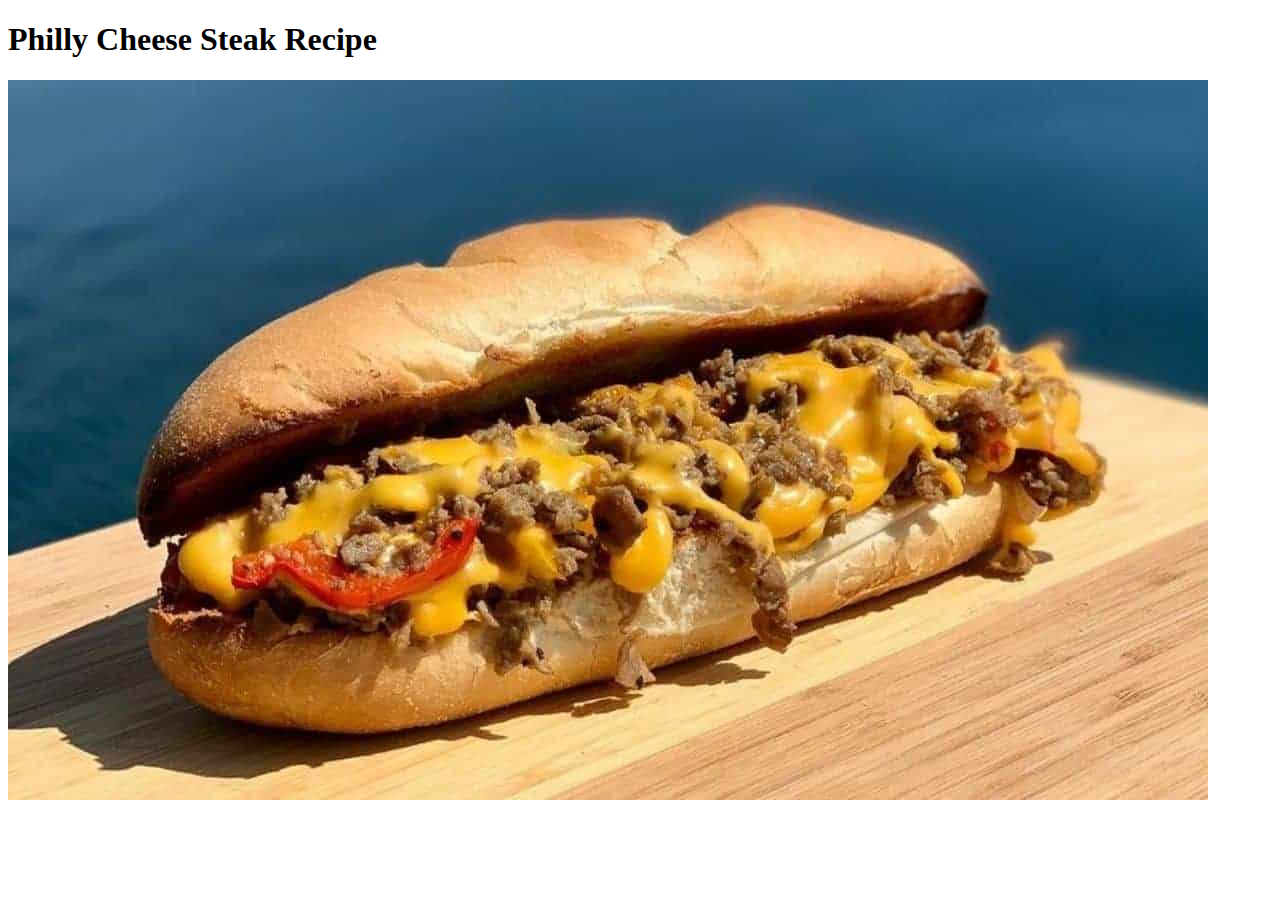
==== recipes/cheesesteak.html @ d9d8cd27 "Created index, readme, recipes page, first recipe page, image folder" ====
<!DOCTYPE html>
<html lang="en">
    <head>
        <meta charset="utf-8">
        <title>Philly Cheese Steak Recipe</title>
    </head>
    <body>
        <h1>Philly Cheese Steak Recipe</h1>
        <img src="../images/cheesesteak.jpeg">
    </body>
</html>
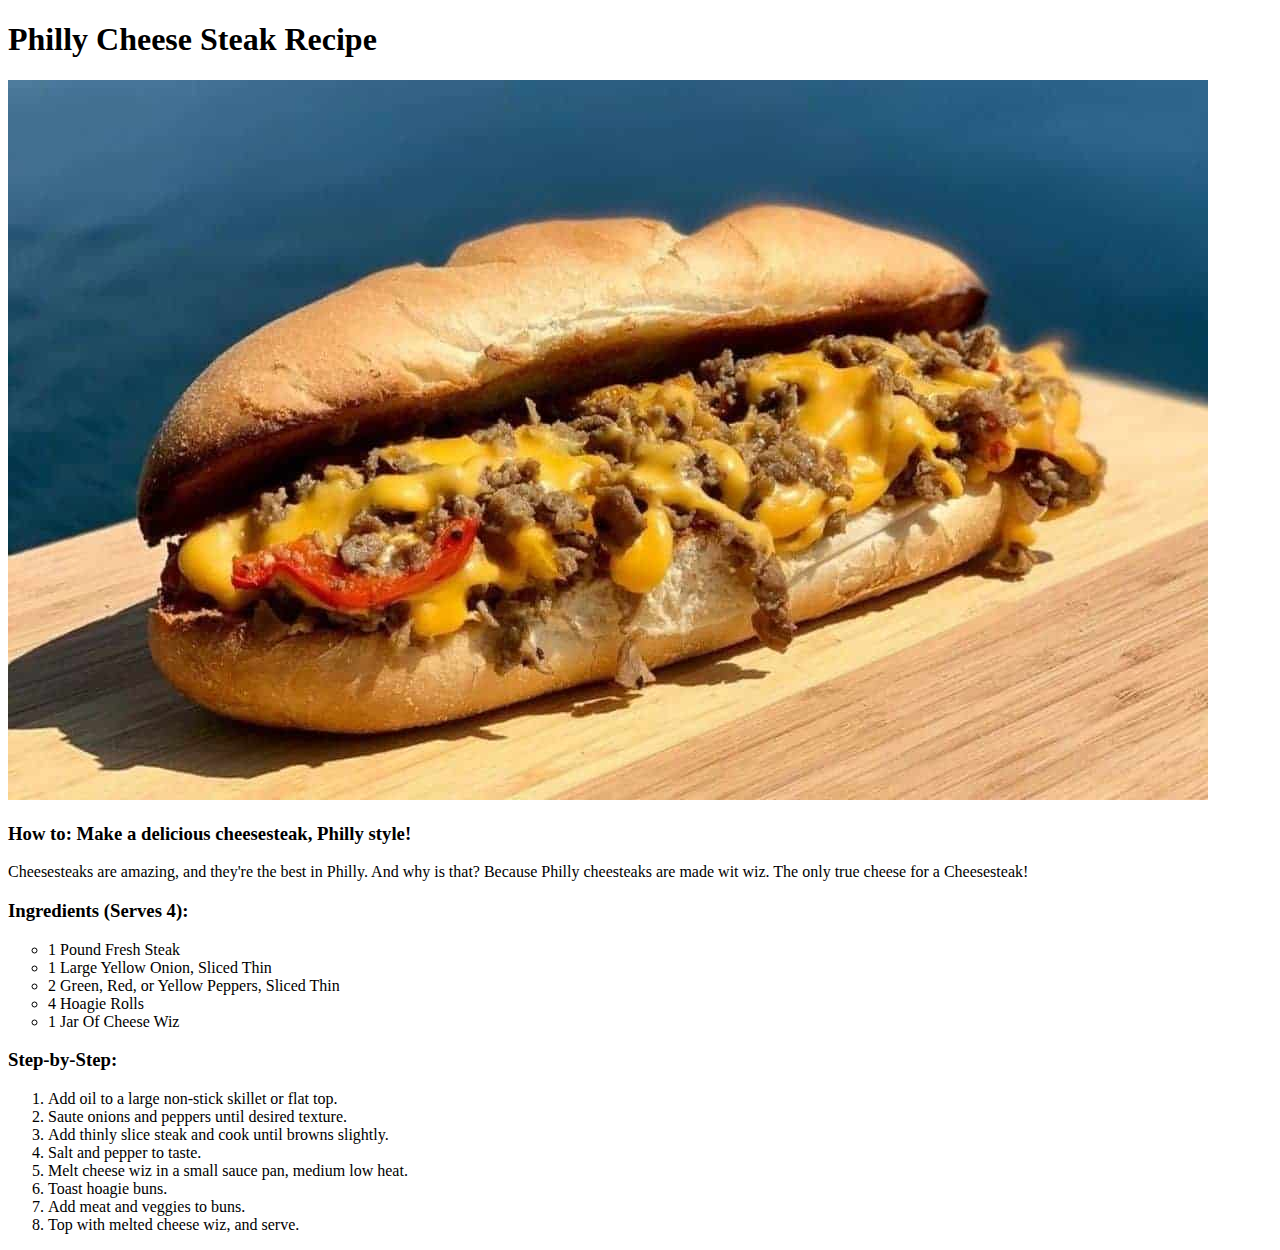
==== commit 9f42d626: "Completed Cheesteak recipe w/ Ingredients and Instructions, Added clickable link in index.html" ====
--- a/recipes/cheesesteak.html
+++ b/recipes/cheesesteak.html
@@ -6,6 +6,29 @@
     </head>
     <body>
         <h1>Philly Cheese Steak Recipe</h1>
-        <img src="../images/cheesesteak.jpeg">
+            <img src="../images/cheesesteak.jpeg" alt="Cheesesteak pic">
+            <h3>How to: Make a delicious cheesesteak, Philly style!</h3>
+            <p>Cheesesteaks are amazing, and they're the best in Philly. And why is that? Because Philly cheesteaks are made wit wiz. The only true cheese for a Cheesesteak!</p>
+
+        <h3>Ingredients (Serves 4):</h3>
+            <ul style="list-style-type:circle;">
+                <li>1 Pound Fresh Steak</li>
+                <li>1 Large Yellow Onion, Sliced Thin</li>
+                <li>2 Green, Red, or Yellow Peppers, Sliced Thin</li>
+                <li>4 Hoagie Rolls</li>
+                <li>1 Jar Of Cheese Wiz</li>
+            </ul>
+        <h3>Step-by-Step:</h3>
+            <ol>
+                <li>Add oil to a large non-stick skillet or flat top.</li>
+                <li>Saute onions and peppers until desired texture.</li>
+                <li>Add thinly slice steak and cook until browns slightly.</li>
+                <li>Salt and pepper to taste.</li>
+                <li>Melt cheese wiz in a small sauce pan, medium low heat.</li>
+                <li>Toast hoagie buns.</li>
+                <li>Add meat and veggies to buns.</li>
+                <li>Top with melted cheese wiz, and serve.</li>
+            </ol>
+
     </body>
 </html>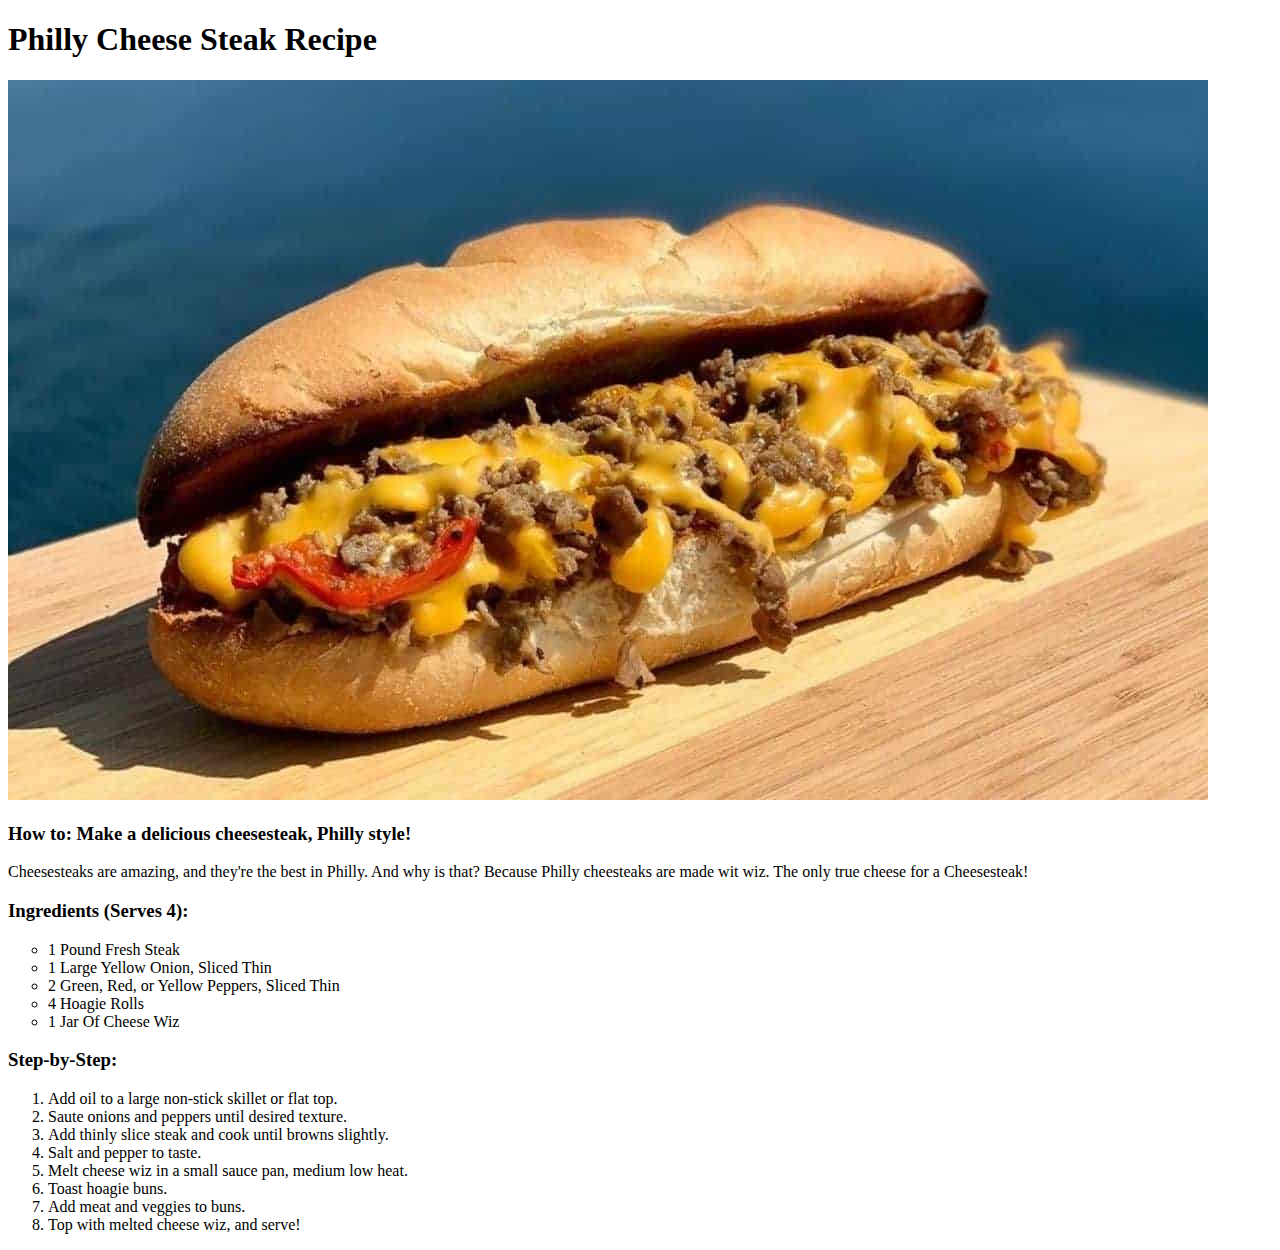
==== commit 32c85d35: "Added two more recipes, linked both in index" ====
--- a/recipes/cheesesteak.html
+++ b/recipes/cheesesteak.html
@@ -2,7 +2,7 @@
 <html lang="en">
     <head>
         <meta charset="utf-8">
-        <title>Philly Cheese Steak Recipe</title>
+        <title>Philly_Cheese_Steak_Recipe</title>
     </head>
     <body>
         <h1>Philly Cheese Steak Recipe</h1>
@@ -27,7 +27,7 @@
                 <li>Melt cheese wiz in a small sauce pan, medium low heat.</li>
                 <li>Toast hoagie buns.</li>
                 <li>Add meat and veggies to buns.</li>
-                <li>Top with melted cheese wiz, and serve.</li>
+                <li>Top with melted cheese wiz, and serve!</li>
             </ol>
 
     </body>
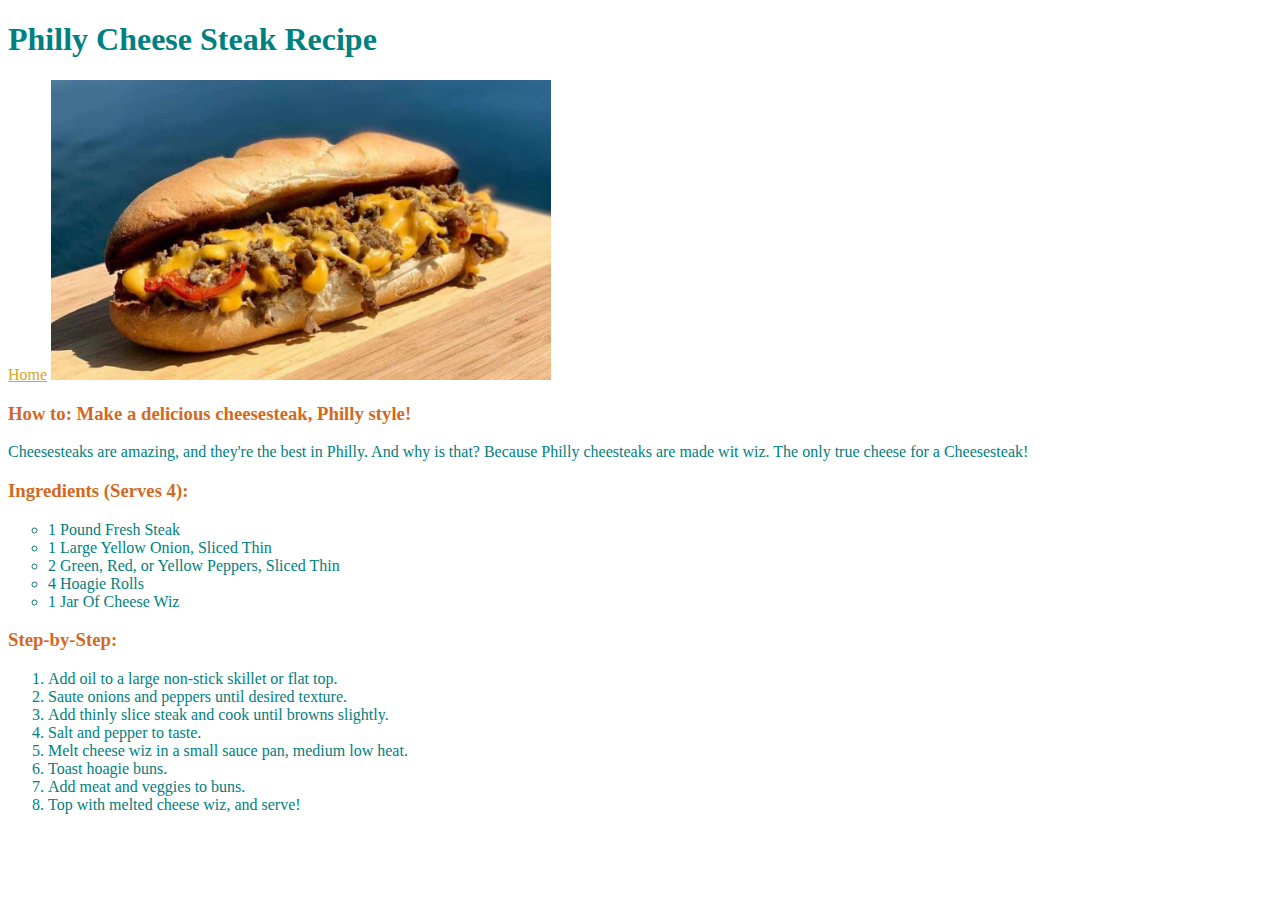
==== commit 056df080: "Made fake recipe website." ====
--- a/recipes/cheesesteak.html
+++ b/recipes/cheesesteak.html
@@ -3,9 +3,12 @@
     <head>
         <meta charset="utf-8">
         <title>Philly_Cheese_Steak_Recipe</title>
+        <link rel="stylesheet" href="../recipe_style.css">
     </head>
     <body>
+
         <h1>Philly Cheese Steak Recipe</h1>
+            <a class="navlist" href="../index.html">Home</a>
             <img src="../images/cheesesteak.jpeg" alt="Cheesesteak pic">
             <h3>How to: Make a delicious cheesesteak, Philly style!</h3>
             <p>Cheesesteaks are amazing, and they're the best in Philly. And why is that? Because Philly cheesteaks are made wit wiz. The only true cheese for a Cheesesteak!</p>
--- a/recipe_style.css
+++ b/recipe_style.css
@@ -0,0 +1,36 @@
+img {
+    width: 500px;
+    height: auto
+}
+
+p,
+ul,
+li,
+h1,
+title,
+ol {
+    color: teal
+}
+
+h3 {
+    color: chocolate
+}
+
+a {
+    color: goldenrod
+}
+
+.title {
+    font-size: 400%;
+    font-weight: 700;
+    text-align: center;
+}
+
+.link {
+    font-size: 150%;
+    font-weight: 500;
+    text-align: center;
+    display: block;
+    border: 2px pink;
+    background-color: aliceblue;
+}